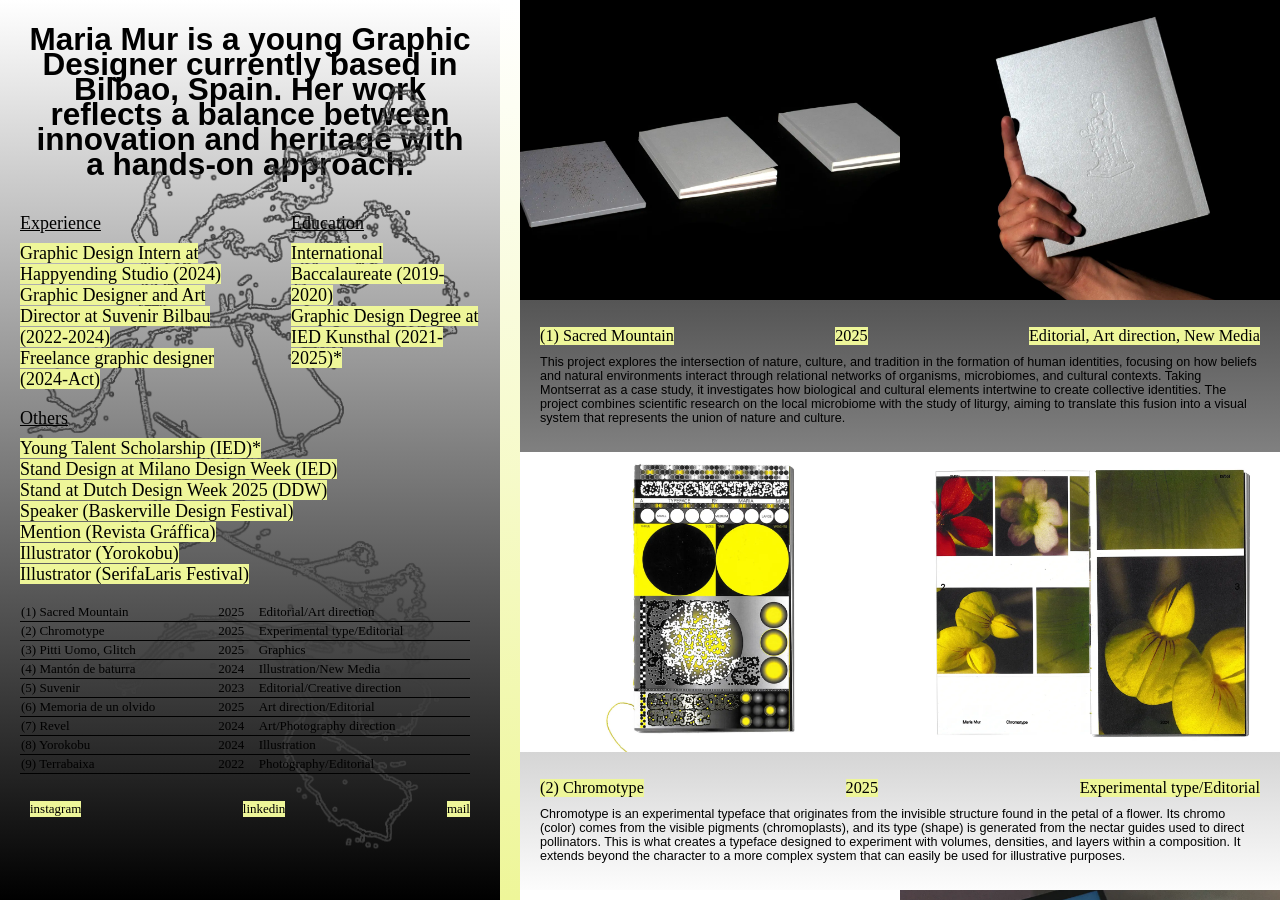
==== index.html @ 69e3d4b9 "Imagenes formato y webp arreglado falta por pasar a webp suvenir y manton y terrabaixa" ====
<!doctype html>
<html>
  <head>
    <meta charset="UTF-8" />
    <meta name="viewport" content="width=device-width, initial-scale=1.0" />

    <!-- PARA GOOGLE -->
    <title>María Mur | Diseñadora Gráfica</title>
    <meta
      name="description"
      content="Portfolio de diseño gráfico especializado en branding..."
    />
    <meta name="robots" content="index, follow" />
    <meta name="author" content="María Mur" />

    <!-- PARA REDES SOCIALES -->
    <meta property="og:title" content="María Mur - Diseño Gráfico" />
    <meta
      property="og:description"
      content="Mira mi portfolio de diseño gráfico..."
    />
    <meta property="og:image" content="imagen.jpg" />

    <!-- PARA TWITTER -->
    <meta name="twitter:card" content="summary_large_image" />
    <meta name="twitter:title" content="María Mur Design" />

    <link rel="canonical" href="https://mariamur.me" />

    <style>
      html,
      body {
        margin: 0;
        display: flex;
        height: 100vh;
        overflow: hidden;
      }

      h3 {
        padding: 1vh 20px 0;
        margin: 0;
        text-decoration: underline;
        font-weight: normal;
        font-size: 2vh;
      }

      p {
        padding: 1vh 20px;
        margin: 0;
        font-size: 2vh;
      }

      .parrafos-horizontales {
        display: flex;
        justify-content: space-between;
      }

      span {
        background: #eef699;
        box-decoration-break: clone;
        -webkit-box-decoration-break: clone;
      }

      /*----------Parte izquierda estatica----------*/
      .izquierda {
        position: relative;
        min-width: 500px;
        width: 50vmax;
        overflow: hidden; /* Sin scroll */
        background: linear-gradient(to bottom, #ffffff, #000000);
        font-family: "Times New Roman", Times, serif;
      }

      .parrafos-horizontales,
      .izquierda > div:not(:first-child) {
        z-index: 2;
        position: relative;
      }

      .imagen-encima {
        position: absolute;
        top: 0;
        left: 0;
        width: 100%;
        height: 100%;
        object-fit: contain;
        pointer-events: none;
        opacity: 1;
        z-index: 1;
      }

      h1 {
        text-align: center;
        padding: 3vh;
        margin: 0;
        font-size: 3.5vh;
        font-family: Helvetica, Arial, sans-serif;
        line-height: 25px;
        z-index: 0;
      }

      .table-container {
        margin: 1vh 20px;
        width: 100%;
      }

      table {
        font-size: small;
        border-collapse: collapse;
        width: 90%;
      }

      /*css de las filas de la tabla*/
      td {
        border-bottom: 1px solid black;
      }

      /*css de los links*/
      a {
        margin: 2vh 30px;
        color: black;
        text-decoration: none;
        font-size: small;
        background: #eef699;
        box-decoration-break: clone;
        -webkit-box-decoration-break: clone;
      }
      /* Forzar Glitch a usar cover sí o sí */
      .slider-glitch .slide img {
        width: 100% !important;
        height: 100% !important;
        object-fit: cover !important;
        display: block;
      }

      /*------------Franja-----------*/
      .franja {
        width: 20px;
        background: linear-gradient(to bottom, #ffffff, #eef699);
        flex-shrink: 0;
      }

      /*------------Parte derecha dinamica-----------*/
      .derecha {
        min-width: 350px;
        height: 100vh; /* Fuerza altura completa de la ventana */
        overflow-y: auto;
        background: linear-gradient(to bottom, #000000, #ffffff);
        color: #000000;
        font-family: "Times New Roman", Times, serif;
        font-size: x-small;
      }

      .derecha h3 {
        text-decoration: none;
        font-size: 1.8vh;
        padding-top: 3vh;
      }

      .derecha p {
        font-family: Helvetica, Arial, sans-serif;
        font-size: 1.4vh;
        padding-bottom: 3vh;
        color: #000000;
      }

      /*css del contenedor general del sliderde cada proyecto*/
      .slider {
        height: 300px;
        background-color: white;
        display: flex;
        overflow-x: auto;
        overflow-y: hidden;
        cursor: grab; /* Cursor que indica que se puede arrastrar */
        user-select: none; /* Evita selección de texto al arrastrar */
      }

      .slider:active {
        cursor: grabbing; /* Cambia el cursor cuando se está arrastrando */
      }

      /* Ocultar barra de scroll */
      .slider::-webkit-scrollbar {
        display: none;
      }

      /*css del contenedor de cada imagen, que se mueve dentro del slider*/
      .slide {
        flex: 0 0 50%;
        height: 100%;
      }

      /*css de las imagenes*/
      .slide img,
      .slide video {
        width: 100%;
        height: 100%;
        object-fit: cover; /* ajusta la imagen sin deformarla */
      }

      @media screen and (max-width: 768px),
        (hover: none) and (pointer: coarse) {
        body {
          display: block;
          /*flex-direction: column;*/
          margin: 0;
          overflow-y: auto; /* Permite scroll vertical general */
          height: auto;
        }

        .izquierda,
        .derecha,
        .franja {
          width: 100%;
          min-width: 100%;
          min-height: 100dvh;
          overflow: visible; /* Scroll manejado por el body */
        }

        .franja {
          min-height: 1px;
        }
      }
    </style>
  </head>
  <body>
    <!------------Parte izquierda estatica------------>
    <div class="izquierda">
      <h1>
        Maria Mur is a young Graphic Designer currently based in Bilbao, Spain.
        Her work reflects a balance between innovation and heritage with a
        hands-on approach.
      </h1>

      <img
        src="./imagenes/mapa hojas vertical 3.png"
        class="imagen-encima"
        loading="eager"
        fetchpriority="high"
        alt=""
      />

      <div class="parrafos-horizontales">
        <div>
          <h3>Experience</h3>
          <p>
            <span>
              Graphic Design Intern at Happyending Studio (2024)<br />
              Graphic Designer and Art Director at Suvenir Bilbau (2022-2024)<br />
              Freelance graphic designer (2024-Act) <br />
            </span>
          </p>
        </div>
        <div>
          <h3>Education</h3>
          <p>
            <span>
              International Baccalaureate (2019-2020)<br />
              Graphic Design Degree at IED Kunsthal (2021-2025)*<br />
            </span>
          </p>
        </div>
      </div>
      <div>
        <h3>Others</h3>
        <p>
          <span>
            Young Talent Scholarship (IED)* <br />
            Stand Design at Milano Design Week (IED)<br />
            Stand at Dutch Design Week 2025 (DDW)<br />
            Speaker (Baskerville Design Festival)<br />
            Mention (Revista Gráffica)<br />
            Illustrator (Yorokobu)<br />
            Illustrator (SerifaLaris Festival)
          </span>
        </p>
      </div>

      <div class="table-container">
        <table>
          <tr>
            <td class="left-align">(1) Sacred Mountain</td>
            <td class="center-align">2025</td>
            <td class="right-align">Editorial/Art direction</td>
          </tr>
          <tr>
            <td class="left-align">(2) Chromotype</td>
            <td class="center-align">2025</td>
            <td class="right-align">Experimental type/Editorial</td>
          </tr>
          <tr>
            <td class="left-align">(3) Pitti Uomo, Glitch</td>
            <td class="center-align">2025</td>
            <td class="right-align">Graphics</td>
          </tr>
          <tr>
            <td class="left-align">(4) Mantón de baturra</td>
            <td class="center-align">2024</td>
            <td class="right-align">Illustration/New Media</td>
          </tr>
          <tr>
            <td class="left-align">(5) Suvenir</td>
            <td class="center-align">2023</td>
            <td class="right-align">Editorial/Creative direction</td>
          </tr>
          <tr>
            <td class="left-align">(6) Memoria de un olvido</td>
            <td class="center-align">2025</td>
            <td class="right-align">Art direction/Editorial</td>
          </tr>
          <tr>
            <td class="left-align">(7) Revel</td>
            <td class="center-align">2024</td>
            <td class="right-align">Art/Photography direction</td>
          </tr>
          <tr>
            <td class="left-align">(8) Yorokobu</td>
            <td class="center-align">2024</td>
            <td class="right-align">Illustration</td>
          </tr>
          <tr>
            <td class="left-align">(9) Terrabaixa</td>
            <td class="center-align">2022</td>
            <td class="right-align">Photography/Editorial</td>
          </tr>
        </table>
      </div>

      <div class="parrafos-horizontales">
        <a href="https://www.instagram.com/_mariamur/">instagram</a>
        <a href="https://www.linkedin.com/in/mariamur11/">linkedin</a>
        <a href="mailto:mariamur.contacto@gmail.com">mail</a>
      </div>
    </div>

    <!------------Franja------------>
    <div class="franja"></div>

    <!--------------Parte derecha dinamica------------->
    <div class="derecha">
      <!--Sacred Mountain-->
      <div>
        <div class="slider slider-cover">
          <!-- Solo este, sin otro dentro -->
          <div class="slide">
            <img
              src="imagenes/sacred mountain/libro/libros 3.webp"
              loading="lazy"
            />
          </div>
          <div class="slide">
            <img
              src="imagenes/sacred mountain/libro/portada.webp"
              loading="lazy"
            />
          </div>
          <div class="slide">
            <img
              src="imagenes/sacred mountain/libro/pliego1.webp"
              alt="Chromotype foto"
              loading="lazy"
            />
          </div>
          <div class="slide">
            <img
              src="imagenes/sacred mountain/libro/pliego2.webp"
              alt="Chromotype foto"
              loading="lazy"
            />
          </div>
          <div class="slide">
            <img
              src="imagenes/sacred mountain/libro/pliego3.webp"
              alt="Chromotype foto"
              loading="lazy"
            />
          </div>
          <div class="slide">
            <img
              src="imagenes/sacred mountain/libro/pliego4.webp"
              alt="Chromotype foto"
              loading="lazy"
            />
          </div>
        </div>

        <div class="parrafos-horizontales">
          <h3><span>(1) Sacred Mountain</span></h3>
          <h3><span>2025</span></h3>
          <h3><span>Editorial, Art direction, New Media</span></h3>
        </div>
        <p>
          This project explores the intersection of nature, culture, and
          tradition in the formation of human identities, focusing on how
          beliefs and natural environments interact through relational networks
          of organisms, microbiomes, and cultural contexts. Taking Montserrat as
          a case study, it investigates how biological and cultural elements
          intertwine to create collective identities. The project combines
          scientific research on the local microbiome with the study of liturgy,
          aiming to translate this fusion into a visual system that represents
          the union of nature and culture.
        </p>
      </div>

      <!--Chromotype-->
      <div>
        <div class="slider">
          <div class="slide">
            <img
              src="imagenes/chromotype/1 copia.webp"
              alt="Chromotype foto"
              loading="lazy"
            />
          </div>
          <div class="slide">
            <img
              src="imagenes/chromotype/2.webp"
              alt="Chromotype foto"
              loading="lazy"
            />
          </div>
          <div class="slide">
            <img
              src="imagenes/chromotype/3.webp"
              alt="Chromotype foto"
              loading="lazy"
            />
          </div>
          <div class="slide">
            <img
              src="imagenes/chromotype/4.webp"
              alt="Chromotype foto"
              loading="lazy"
            />
          </div>
          <div class="slide">
            <img
              src="imagenes/chromotype/5.webp"
              alt="Chromotype foto"
              loading="lazy"
            />
          </div>
          <div class="slide">
            <img
              src="imagenes/chromotype/6.webp"
              alt="Chromotype foto"
              loading="lazy"
            />
          </div>
          <div class="slide">
            <img
              src="imagenes/chromotype/7.webp"
              alt="Chromotype foto"
              loading="lazy"
            />
          </div>
          <div class="slide">
            <img
              src="imagenes/chromotype/8.webp"
              alt="Chromotype foto"
              loading="lazy"
            />
          </div>
          <div class="slide">
            <img
              src="imagenes/chromotype/9.webp"
              alt="Chromotype foto"
              loading="lazy"
            />
          </div>
          <div class="slide">
            <img
              src="imagenes/chromotype/10.webp"
              alt="Chromotype foto"
              loading="lazy"
            />
          </div>
          <div class="slide">
            <img
              src="imagenes/chromotype/11.webp"
              alt="Chromotype foto"
              loading="lazy"
            />
          </div>
        </div>

        <div class="parrafos-horizontales">
          <h3><span>(2) Chromotype</span></h3>
          <h3><span>2025</span></h3>
          <h3><span>Experimental type/Editorial</span></h3>
        </div>
        <p>
          Chromotype is an experimental typeface that originates from the
          invisible structure found in the petal of a flower. Its chromo (color)
          comes from the visible pigments (chromoplasts), and its type (shape)
          is generated from the nectar guides used to direct pollinators. This
          is what creates a typeface designed to experiment with volumes,
          densities, and layers within a composition. It extends beyond the
          character to a more complex system that can easily be used for
          illustrative purposes.
        </p>
      </div>
      <!--Glitch-->
      <div>
        <div class="slider slider-glitch">
          <div class="slide">
            <video
              autoplay
              loop
              muted
              playsinline
              loading="eager"
              preload="metadata"
              fetchpriority="high"
            >
              <source src="imagenes/glitch/glitch_1.mp4" type="video/mp4" />
              Tu navegador no soporta videos HTML5.
            </video>
          </div>
          <div class="slide">
            <img
              src="imagenes/glitch/ordenador copia.webp"
              alt="descripcion de las fotos"
              loading="eager"
              fetchpriority="high"
            />
          </div>
          <div class="slide">
            <img
              src="imagenes/glitch/carta copia.webp"
              alt="descripcion de las fotos"
              loading="lazy"
            />
          </div>

          <div class="slide">
            <img
              src="imagenes/glitch/cogiendo copia.webp"
              alt="descripcion de las fotos"
              loading="lazy"
            />
          </div>
          <div class="slide">
            <img
              src="imagenes/glitch/digi copia.webp"
              alt="descripcion de las fotos"
              loading="lazy"
            />
          </div>
        </div>

        <div class="parrafos-horizontales">
          <h3><span>(3) pitti Uomo, Glitch</span></h3>
          <h3><span>2025</span></h3>
          <h3><span>Graphics</span></h3>
        </div>

        <p>
          Amongst Lorenzo Zoppo, we designed the graphics for the IED exhibition
          held at Florence's design week, Pitti Uomo. The graphics were used in
          print but also as part of the digital part of the exhibition. The
          gradients and shapes were transformed into controllers activated
          through human motion.
        </p>
      </div>

      <!--Manton-->
      <div>
        <div class="slider">
          <div class="slide">
            <img
              src="imagenes/manton/manton1.jpg"
              alt="descripcion de las fotos"
              loading="eager"
              fetchpriority="high"
            />
          </div>
          <div class="slide">
            <img
              src="imagenes/manton/manston2.jpg"
              alt="descripcion de las fotos"
              loading="eager"
              fetchpriority="high"
            />
          </div>
          <div class="slide">
            <img
              src="imagenes/manton/manton3.jpg"
              alt="descripcion de las fotos"
              loading="lazy"
            />
          </div>

          <div class="slide">
            <img
              src="imagenes/manton/manton6.jpg"
              alt="descripcion de las fotos"
              loading="lazy"
            />
          </div>
          <div class="slide">
            <img
              src="imagenes/manton/manton5.jpg"
              alt="descripcion de las fotos"
              loading="lazy"
            />
          </div>
        </div>

        <div class="parrafos-horizontales">
          <h3><span>(4) Mantón de baturra</span></h3>
          <h3><span>2024</span></h3>
          <h3><span>Illustration/New Media</span></h3>
        </div>
        <p>
          This project reimagines the traditional artisanal process of making
          the Aragonese mantón de baturra. Through 3D printing as a new method
          of digital production, I propose its creation starting from the
          graphic designer’s smallest unit: the pixel. The final result is a
          mantón de baturra inspired by the traditional legends of San Miguel
          from my grandparents’ village, Torrecilla de Alcañiz. The creative
          process involves illustration and the 3D printing of 36 independent
          PLA sheets, which are hand-joined using heat.
        </p>
      </div>

      <!--Suvenir-->
      <div>
        <div class="slider">
          <div class="slide">
            <img
              src="imagenes/suvenir/suvenir 2.png"
              alt="descripcion de las fotos"
              loading="eager"
              fetchpriority="high"
            />
          </div>
          <div class="slide">
            <img
              src="imagenes/suvenir/suvenir3.png"
              alt="descripcion de las fotos"
              loading="eager"
              fetchpriority="high"
            />
          </div>
          <div class="slide">
            <img
              src="imagenes/suvenir/suvenir 4.png"
              alt="descripcion de las fotos"
              loading="lazy"
            />
          </div>
          <div class="slide">
            <img
              src="imagenes/suvenir/suvenir 5.png"
              alt="descripcion de las fotos"
              loading="lazy"
            />
          </div>
          <div class="slide">
            <img
              src="imagenes/suvenir/suvenir 6.png"
              alt="descripcion de las fotos"
              loading="lazy"
            />
          </div>
          <div class="slide">
            <img
              src="imagenes/suvenir/suvenir 7.png"
              alt="descripcion de las fotos"
              loading="lazy"
            />
          </div>
        </div>

        <div class="parrafos-horizontales">
          <h3><span>(5) Suvenir</span></h3>
          <h3><span>2023</span></h3>
          <h3><span>Editorial/Creative direction</span></h3>
        </div>
        <p>
          Suvenir is a curated cultural magazine by Julia González Saiz and
          Maria Mur. Its purpose is to bring new Bilbao artists to the spotlight
          and give them a space to share thoughts and ideas freely.As curators
          we interview, write, edit and design the issue to show to the young
          public of the city, invigorating creation in Bilbao.
        </p>
      </div>

      <!--Memoria de un olvido-->
      <div>
        <div class="slider">
          <div class="slide">
            <img
              src="imagenes/memoria/1.jpg"
              alt="descripcion de las fotos"
              loading="eager"
              fetchpriority="high"
            />
          </div>
          <div class="slide">
            <img
              src="imagenes/memoria/2.jpg"
              alt="descripcion de las fotos"
              loading="eager"
              fetchpriority="high"
            />
          </div>
          <div class="slide">
            <img
              src="imagenes/memoria/3.jpg"
              alt="descripcion de las fotos"
              loading="lazy"
            />
          </div>
          <div class="slide">
            <img
              src="imagenes/memoria/4.jpg"
              alt="descripcion de las fotos"
              loading="lazy"
            />
          </div>
          <div class="slide">
            <img
              src="imagenes/memoria/5.jpg"
              alt="descripcion de las fotos"
              loading="lazy"
            />
          </div>
          <div class="slide">
            <img
              src="imagenes/memoria/10.jpg"
              alt="descripcion de las fotos"
              loading="lazy"
            />
          </div>
          <div class="slide">
            <img
              src="imagenes/memoria/7.jpg"
              alt="descripcion de las fotos"
              loading="lazy"
            />
          </div>
          <div class="slide">
            <img
              src="imagenes/memoria/8.jpg"
              alt="descripcion de las fotos"
              loading="lazy"
            />
          </div>
        </div>

        <div class="parrafos-horizontales">
          <h3><span>(6) Memoria de un olvido</span></h3>
          <h3><span>2025</span></h3>
          <h3><span>Art direction/Editorial</span></h3>
        </div>
        <p>
          This project explores how two people, even when sharing the same
          space, perceive and remember things differently. We take photographs
          from our individual perspectives, capturing what each of us considers
          meaningful in the moment. These images are then altered, highlighting
          what our memories have retained and modifying what has been forgotten
          or distorted. The resulting album reflects both viewpoints, revealing
          how memory fragments and transforms, and how—even when based on a
          shared, singular experience—it evolves in an individual way.
        </p>
      </div>
      <!--Gazela-->
      <div>
        <div class="slider">
          <div class="slide">
            <img
              src="imagenes/gazela/creditos 1.copiawebp.webp"
              alt="descripcion de las fotos"
              loading="lazy"
            />
          </div>
          <div class="slide">
            <img
              src="imagenes/gazela/gazelagran copia.webp"
              alt="descripcion de las fotos"
              loading="lazy"
            />
          </div>
          <div class="slide">
            <img
              src="imagenes/gazela/bosque.webp"
              alt="descripcion de las fotos"
              loading="lazy"
            />
          </div>

          <div class="slide">
            <img
              src="imagenes/gazela/sol.webp"
              alt="descripcion de las fotos"
              loading="lazy"
            />
          </div>
          <div class="slide">
            <img
              src="imagenes/gazela/arbol.webp"
              alt="descripcion de las fotos"
              loading="lazy"
            />
          </div>
        </div>

        <div class="parrafos-horizontales">
          <h3><span>(4) Gazela</span></h3>
          <h3><span>2024</span></h3>
          <h3><span>Graphics and type design</span></h3>
        </div>
        <p>
          Type design and graphics for the short film Gazela, nominated as young
          prixe at San Sebastián Film Festival 2025.
        </p>
      </div>
      <!--Revel-->
      <div>
        <div class="slider">
          <div class="slide">
            <img
              src="imagenes/revel/imagen4.webp"
              alt="descripcion de las fotos"
              loading="eager"
              fetchpriority="high"
            />
          </div>
          <div class="slide">
            <img
              src="imagenes/revel/imagen3.webp"
              alt="descripcion de las fotos"
              loading="lazy"
            />
          </div>
          <div class="slide">
            <img
              src="imagenes/revel/imagen 1.webp"
              alt="descripcion de las fotos"
              loading="lazy"
            />
          </div>
          <div class="slide">
            <video
              controls
              muted
              preload="metadata"
              loading="eager"
              fetchpriority="high"
            >
              <source
                src="imagenes/revel/MARIA MUR-VIDEO REVEL.mp4"
                type="video/mp4"
              />
              Tu navegador no soporta videos HTML5.
            </video>
          </div>
          <div class="slide">
            <video controls muted preload="metadata" loading="lazy">
              <source src="imagenes/revel/VIDEO REELS.mp4" type="video/mp4" />
              Tu navegador no soporta videos HTML5.
            </video>
          </div>
        </div>

        <div class="parrafos-horizontales">
          <h3><span>(7) Revel</span></h3>
          <h3><span>2024</span></h3>
          <h3><span>Art/Photography direction</span></h3>
        </div>
        <p>
          This is a fictional campaign shot for a fragrance made by the high
          fashion brand Vivienne Westwood. The concept exploits the explicitness
          and sourness the brand represents through a video shot at night with
          high saturation and rithm through a frame by frame recording. Another
          part of the campaign is the promotional short form video for social
          media. With it a magazine add and a few campaign shots as well as two
          posters.
        </p>
      </div>

      <!--Yorokobu-->
      <div>
        <div class="slider">
          <div class="slide">
            <img
              src="imagenes/yorokobu/webp/plegado.webp"
              alt="descripcion de las fotos"
              loading="eager"
              fetchpriority="high"
            />
          </div>
          <div class="slide">
            <img
              src="imagenes/yorokobu/webp/maparande.webp"
              alt="descripcion de las fotos"
              loading="eager"
              fetchpriority="high"
            />
          </div>
          <div class="slide">
            <img
              src="imagenes/yorokobu/webp/muelle.webp"
              alt="descripcion de las fotos"
              loading="lazy"
            />
          </div>
          <div class="slide">
            <img
              src="imagenes/yorokobu/webp/barco.webp"
              alt="descripcion de las fotos"
              loading="lazy"
            />
          </div>
          <div class="slide">
            <img
              src="imagenes/yorokobu/webp/ulti.webp"
              alt="descripcion de las fotos"
              loading="lazy"
            />
          </div>
        </div>

        <div class="parrafos-horizontales">
          <h3><span>(8) Yorokobu</span></h3>
          <h3><span>2024</span></h3>
          <h3><span>Illustration</span></h3>
        </div>
        <p>
          In collaboration between IED and Yorokobu this map illustrates my
          favourite places in Bilbao. From traditional pastry shops to highly
          known spaces I present this as the ultimate guide to the city. The map
          was shared through Yorokobu's social media and online magazine and was
          also printed as part of the design festival SerifaLaris 2024 as an
          entry gift.
        </p>
      </div>
      <!--Terrabaixa-->
      <div>
        <div class="slider">
          <div class="slide">
            <img
              src="imagenes/terrabaixa/1 real.jpg"
              alt="descripcion de las fotos"
              loading="eager"
              fetchpriority="high"
            />
          </div>
          <div class="slide">
            <img
              src="imagenes/terrabaixa/2 real.jpg"
              alt="descripcion de las fotos"
              loading="eager"
              fetchpriority="high"
            />
          </div>
          <div class="slide">
            <img
              src="imagenes/terrabaixa/3 real.jpg"
              alt="descripcion de las fotos"
              loading="lazy"
            />
          </div>
          <div class="slide">
            <img
              src="imagenes/terrabaixa/4 real.jpg"
              alt="descripcion de las fotos"
              loading="lazy"
            />
          </div>
          <div class="slide">
            <img
              src="imagenes/terrabaixa/5-6.jpg"
              alt="descripcion de las fotos"
              loading="lazy"
            />
          </div>
          <div class="slide">
            <img
              src="imagenes/terrabaixa/1.jpg"
              alt="descripcion de las fotos"
              loading="lazy"
            />
          </div>
          <div class="slide">
            <img
              src="imagenes/terrabaixa/2.jpg"
              alt="descripcion de las fotos"
              loading="lazy"
            />
          </div>
          <div class="slide">
            <img
              src="imagenes/terrabaixa/3.jpg"
              alt="descripcion de las fotos"
              loading="lazy"
            />
          </div>
          <div class="slide">
            <img
              src="imagenes/terrabaixa/4.jpg"
              alt="descripcion de las fotos"
              loading="lazy"
            />
          </div>
        </div>

        <div class="parrafos-horizontales">
          <h3><span>(9) Terrabaixa</span></h3>
          <h3><span>2024</span></h3>
          <h3><span>Art/Photography direction</span></h3>
        </div>
        <p>
          Terrabaixa is a personal photography project that tries to express the
          feeling of a small village and its current context through
          depopulation. It is a testimony of those that were and are and the
          space that divides individuals in a small village dynamic.
        </p>
      </div>
    </div>

    <script src="slider.js"></script>
  </body>
</html>
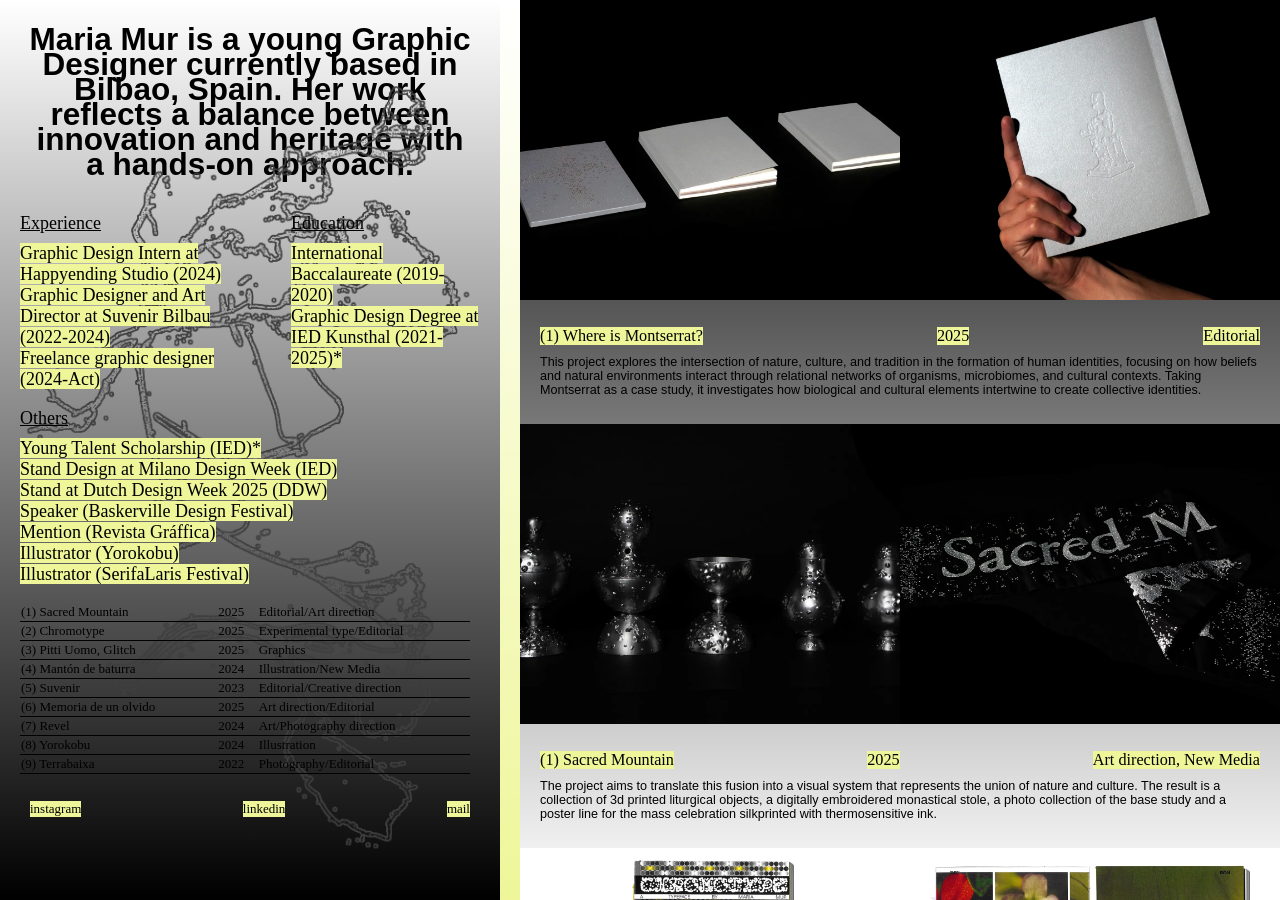
==== commit c9fbeb9b: "adicion objeto libro" ====
--- a/index.html
+++ b/index.html
@@ -338,7 +338,7 @@
 
     <!--------------Parte derecha dinamica------------->
     <div class="derecha">
-      <!--Sacred Mountain-->
+      <!--Sacred Mountain LIBRO-->
       <div>
         <div class="slider slider-cover">
           <!-- Solo este, sin otro dentro -->
@@ -385,9 +385,9 @@
         </div>
 
         <div class="parrafos-horizontales">
-          <h3><span>(1) Sacred Mountain</span></h3>
+          <h3><span>(1) Where is Montserrat?</span></h3>
           <h3><span>2025</span></h3>
-          <h3><span>Editorial, Art direction, New Media</span></h3>
+          <h3><span>Editorial</span></h3>
         </div>
         <p>
           This project explores the intersection of nature, culture, and
@@ -395,10 +395,59 @@
           beliefs and natural environments interact through relational networks
           of organisms, microbiomes, and cultural contexts. Taking Montserrat as
           a case study, it investigates how biological and cultural elements
-          intertwine to create collective identities. The project combines
-          scientific research on the local microbiome with the study of liturgy,
-          aiming to translate this fusion into a visual system that represents
-          the union of nature and culture.
+          intertwine to create collective identities.
+        </p>
+      </div>
+      <!--Sacred Mountain OBJETOS-->
+      <div>
+        <div class="slider slider-cover">
+          <!-- Solo este, sin otro dentro -->
+          <div class="slide">
+            <img
+              src="imagenes/sacred mountain/objetos/coleccion.webp"
+              loading="lazy"
+            />
+          </div>
+          <div class="slide">
+            <img
+              src="imagenes/sacred mountain/objetos/estola.webp"
+              loading="lazy"
+            />
+          </div>
+          <div class="slide">
+            <img
+              src="imagenes/sacred mountain/objetos/estola wear.webp"
+              alt="Chromotype foto"
+              loading="lazy"
+            />
+          </div>
+          <div class="slide">
+            <img
+              src="imagenes/sacred mountain/objetos/mas.webp"
+              alt="Chromotype foto"
+              loading="lazy"
+            />
+          </div>
+          <div class="slide">
+            <img
+              src="imagenes/sacred mountain/objetos/posters.webp"
+              alt="Chromotype foto"
+              loading="lazy"
+            />
+          </div>
+        </div>
+
+        <div class="parrafos-horizontales">
+          <h3><span>(1) Sacred Mountain</span></h3>
+          <h3><span>2025</span></h3>
+          <h3><span>Art direction, New Media</span></h3>
+        </div>
+        <p>
+          The project aims to translate this fusion into a visual system that
+          represents the union of nature and culture. The result is a collection
+          of 3d printed liturgical objects, a digitally embroidered monastical
+          stole, a photo collection of the base study and a poster line for the
+          mass celebration silkprinted with thermosensitive ink.
         </p>
       </div>
 
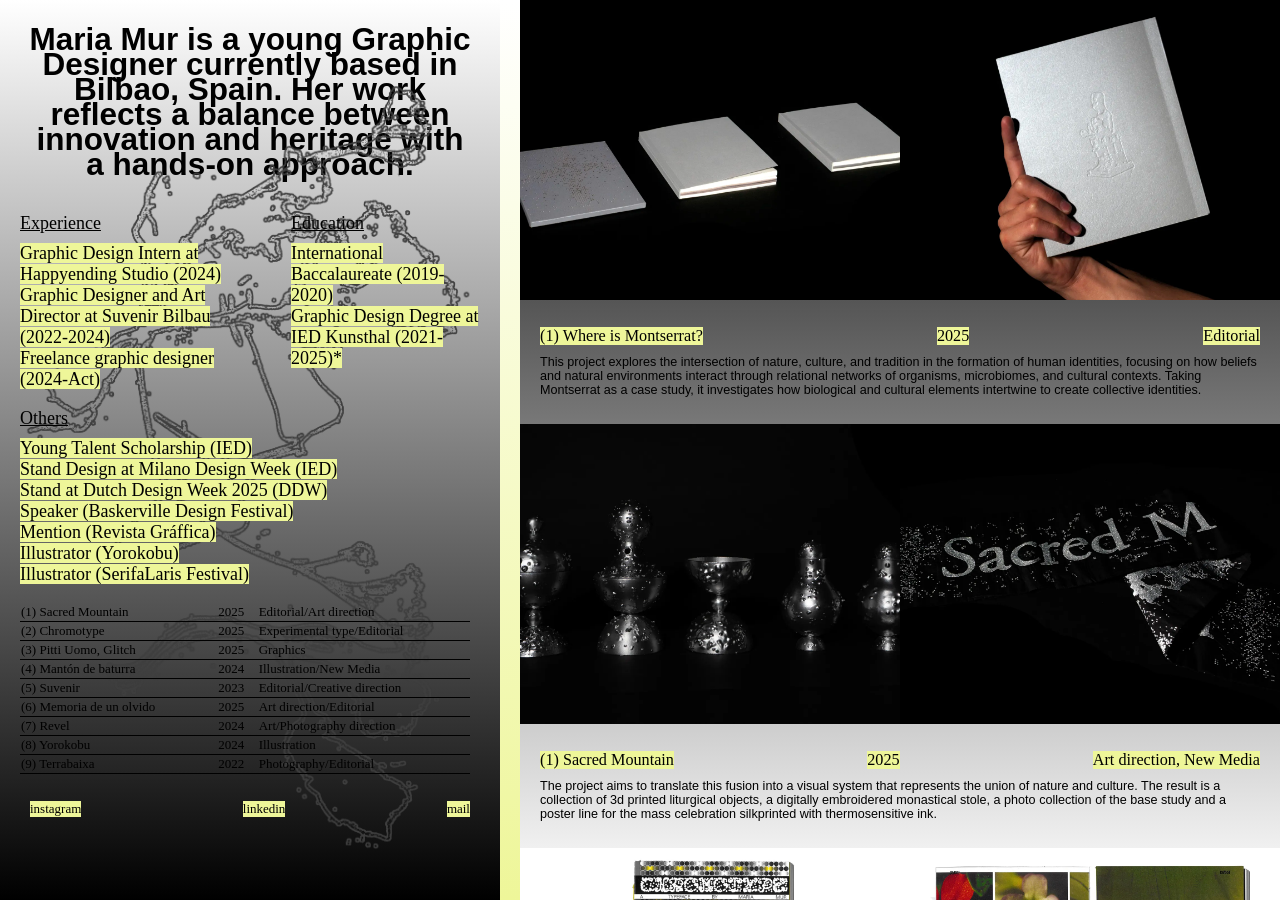
==== commit 8c6b9f98: "prueba asterisco de nuevo" ====
--- a/index.html
+++ b/index.html
@@ -223,6 +223,7 @@
       }
     </style>
   </head>
+  
   <body>
     <!------------Parte izquierda estatica------------>
     <div class="izquierda">
@@ -265,7 +266,7 @@
         <h3>Others</h3>
         <p>
           <span>
-            Young Talent Scholarship (IED)* <br />
+            Young Talent Scholarship (IED)<br />
             Stand Design at Milano Design Week (IED)<br />
             Stand at Dutch Design Week 2025 (DDW)<br />
             Speaker (Baskerville Design Festival)<br />
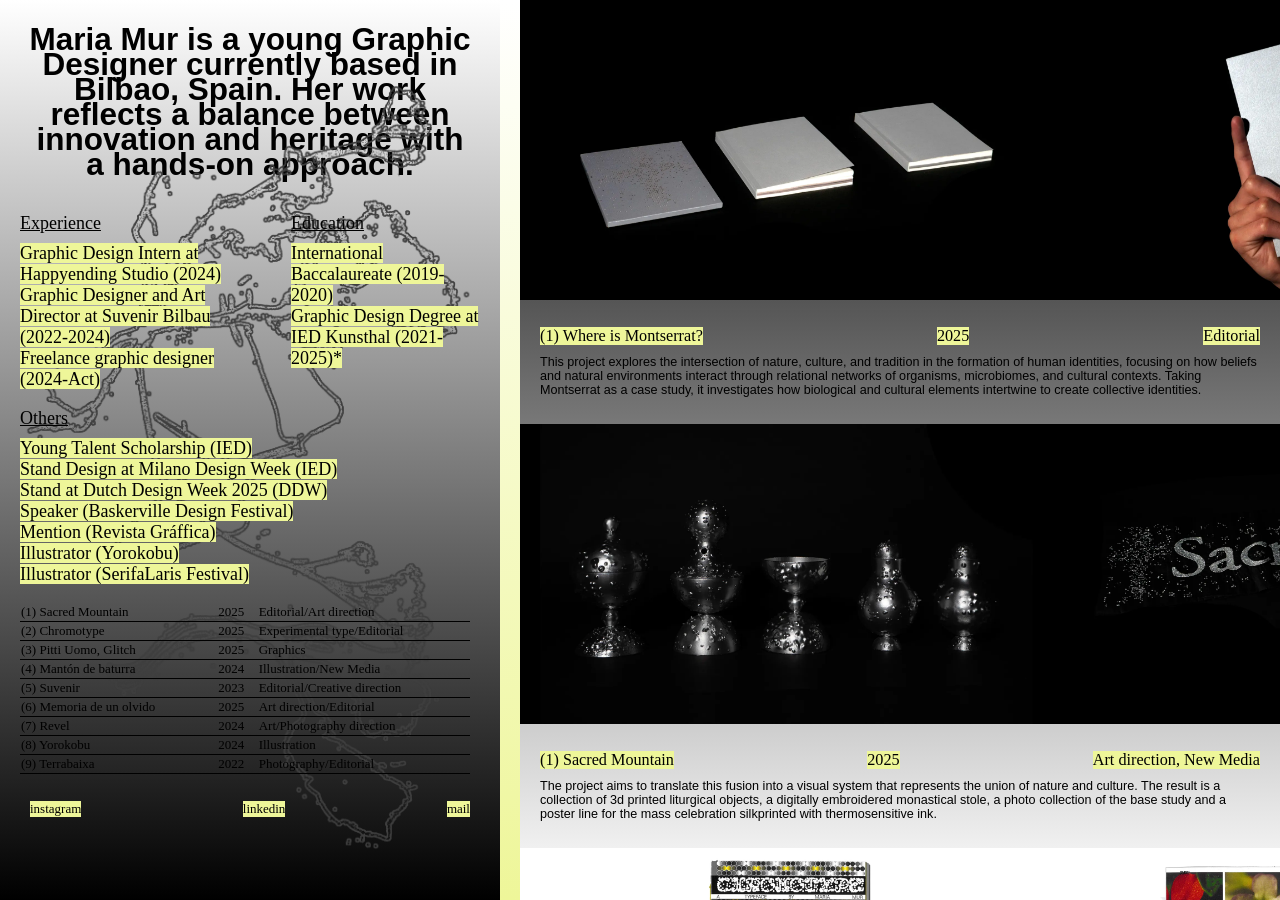
==== commit fd5e5894: "css style vinculo" ====
--- a/index.html
+++ b/index.html
@@ -27,201 +27,7 @@
 
     <link rel="canonical" href="https://mariamur.me" />
 
-    <style>
-      html,
-      body {
-        margin: 0;
-        display: flex;
-        height: 100vh;
-        overflow: hidden;
-      }
-
-      h3 {
-        padding: 1vh 20px 0;
-        margin: 0;
-        text-decoration: underline;
-        font-weight: normal;
-        font-size: 2vh;
-      }
-
-      p {
-        padding: 1vh 20px;
-        margin: 0;
-        font-size: 2vh;
-      }
-
-      .parrafos-horizontales {
-        display: flex;
-        justify-content: space-between;
-      }
-
-      span {
-        background: #eef699;
-        box-decoration-break: clone;
-        -webkit-box-decoration-break: clone;
-      }
-
-      /*----------Parte izquierda estatica----------*/
-      .izquierda {
-        position: relative;
-        min-width: 500px;
-        width: 50vmax;
-        overflow: hidden; /* Sin scroll */
-        background: linear-gradient(to bottom, #ffffff, #000000);
-        font-family: "Times New Roman", Times, serif;
-      }
-
-      .parrafos-horizontales,
-      .izquierda > div:not(:first-child) {
-        z-index: 2;
-        position: relative;
-      }
-
-      .imagen-encima {
-        position: absolute;
-        top: 0;
-        left: 0;
-        width: 100%;
-        height: 100%;
-        object-fit: contain;
-        pointer-events: none;
-        opacity: 1;
-        z-index: 1;
-      }
-
-      h1 {
-        text-align: center;
-        padding: 3vh;
-        margin: 0;
-        font-size: 3.5vh;
-        font-family: Helvetica, Arial, sans-serif;
-        line-height: 25px;
-        z-index: 0;
-      }
-
-      .table-container {
-        margin: 1vh 20px;
-        width: 100%;
-      }
-
-      table {
-        font-size: small;
-        border-collapse: collapse;
-        width: 90%;
-      }
-
-      /*css de las filas de la tabla*/
-      td {
-        border-bottom: 1px solid black;
-      }
-
-      /*css de los links*/
-      a {
-        margin: 2vh 30px;
-        color: black;
-        text-decoration: none;
-        font-size: small;
-        background: #eef699;
-        box-decoration-break: clone;
-        -webkit-box-decoration-break: clone;
-      }
-      /* Forzar Glitch a usar cover sí o sí */
-      .slider-glitch .slide img {
-        width: 100% !important;
-        height: 100% !important;
-        object-fit: cover !important;
-        display: block;
-      }
-
-      /*------------Franja-----------*/
-      .franja {
-        width: 20px;
-        background: linear-gradient(to bottom, #ffffff, #eef699);
-        flex-shrink: 0;
-      }
-
-      /*------------Parte derecha dinamica-----------*/
-      .derecha {
-        min-width: 350px;
-        height: 100vh; /* Fuerza altura completa de la ventana */
-        overflow-y: auto;
-        background: linear-gradient(to bottom, #000000, #ffffff);
-        color: #000000;
-        font-family: "Times New Roman", Times, serif;
-        font-size: x-small;
-      }
-
-      .derecha h3 {
-        text-decoration: none;
-        font-size: 1.8vh;
-        padding-top: 3vh;
-      }
-
-      .derecha p {
-        font-family: Helvetica, Arial, sans-serif;
-        font-size: 1.4vh;
-        padding-bottom: 3vh;
-        color: #000000;
-      }
-
-      /*css del contenedor general del sliderde cada proyecto*/
-      .slider {
-        height: 300px;
-        background-color: white;
-        display: flex;
-        overflow-x: auto;
-        overflow-y: hidden;
-        cursor: grab; /* Cursor que indica que se puede arrastrar */
-        user-select: none; /* Evita selección de texto al arrastrar */
-      }
-
-      .slider:active {
-        cursor: grabbing; /* Cambia el cursor cuando se está arrastrando */
-      }
-
-      /* Ocultar barra de scroll */
-      .slider::-webkit-scrollbar {
-        display: none;
-      }
-
-      /*css del contenedor de cada imagen, que se mueve dentro del slider*/
-      .slide {
-        flex: 0 0 50%;
-        height: 100%;
-      }
-
-      /*css de las imagenes*/
-      .slide img,
-      .slide video {
-        width: 100%;
-        height: 100%;
-        object-fit: cover; /* ajusta la imagen sin deformarla */
-      }
-
-      @media screen and (max-width: 768px),
-        (hover: none) and (pointer: coarse) {
-        body {
-          display: block;
-          /*flex-direction: column;*/
-          margin: 0;
-          overflow-y: auto; /* Permite scroll vertical general */
-          height: auto;
-        }
-
-        .izquierda,
-        .derecha,
-        .franja {
-          width: 100%;
-          min-width: 100%;
-          min-height: 100dvh;
-          overflow: visible; /* Scroll manejado por el body */
-        }
-
-        .franja {
-          min-height: 1px;
-        }
-      }
-    </style>
+   <link rel="stylesheet" href="styles.css">
   </head>
   
   <body>
--- a/styles.css
+++ b/styles.css
@@ -0,0 +1,199 @@
+html,
+body {
+    margin: 0;
+    display: flex;
+    height: 100vh;
+    overflow: hidden;
+}
+
+h3 {
+    padding: 1vh 20px 0;
+    margin: 0;
+    text-decoration: underline;
+    font-weight: normal;
+    font-size: 2vh;
+}
+
+p {
+    padding: 1vh 20px;
+    margin: 0;
+    font-size: 2vh;
+}
+
+.parrafos-horizontales {
+    display: flex;
+    justify-content: space-between;
+}
+
+span {
+    background: #eef699;
+    box-decoration-break: clone;
+    -webkit-box-decoration-break: clone;
+}
+
+/*----------Parte izquierda estatica----------*/
+.izquierda {
+    position: relative;
+    min-width: 500px;
+    width: 50vmax;
+    overflow: hidden; /* Sin scroll */
+    background: linear-gradient(to bottom, #ffffff, #000000);
+    font-family: "Times New Roman", Times, serif;
+}
+
+.parrafos-horizontales,
+.izquierda > div:not(:first-child) {
+    z-index: 2;
+    position: relative;
+}
+
+.imagen-encima {
+    position: absolute;
+    top: 0;
+    left: 0;
+    width: 100%;
+    height: 100%;
+    object-fit: contain;
+    pointer-events: none;
+    opacity: 1;
+    z-index: 1;
+}
+
+h1 {
+    text-align: center;
+    padding: 3vh;
+    margin: 0;
+    font-size: 3.5vh;
+    font-family: Helvetica, Arial, sans-serif;
+    line-height: 25px;
+    z-index: 0;
+}
+
+.table-container {
+    margin: 1vh 20px;
+    width: 100%;
+}
+
+table {
+    font-size: small;
+    border-collapse: collapse;
+    width: 90%;
+}
+
+/*css de las filas de la tabla*/
+td {
+    border-bottom: 1px solid black;
+}
+
+/*css de los links*/
+a {
+    margin: 2vh 30px;
+    color: black;
+    text-decoration: none;
+    font-size: small;
+    background: #eef699;
+    box-decoration-break: clone;
+    -webkit-box-decoration-break: clone;
+}
+/* Forzar Glitch a usar cover sí o sí */
+.slider-glitch .slide img {
+    width: 100% !important;
+    height: 100% !important;
+    object-fit: cover !important;
+    display: block;
+}
+
+/*------------Franja-----------*/
+.franja {
+    width: 20px;
+    background: linear-gradient(to bottom, #ffffff, #eef699);
+    flex-shrink: 0;
+}
+
+/*------------Parte derecha dinamica-----------*/
+.derecha {
+    min-width: 350px;
+    height: 100vh; /* Fuerza altura completa de la ventana */
+    overflow-y: auto;
+    background: linear-gradient(to bottom, #000000, #ffffff);
+    color: #000000;
+    font-family: "Times New Roman", Times, serif;
+    font-size: x-small;
+}
+
+.derecha h3 {
+    text-decoration: none;
+    font-size: 1.8vh;
+    padding-top: 3vh;
+}
+
+.derecha p {
+    font-family: Helvetica, Arial, sans-serif;
+    font-size: 1.4vh;
+    padding-bottom: 3vh;
+    color: #000000;
+}
+
+/*css del contenedor general del sliderde cada proyecto*/
+.slider {
+    height: 300px;
+    background-color: white;
+    display: flex;
+    overflow-x: auto;
+    overflow-y: hidden;
+    cursor: grab; /* Cursor que indica que se puede arrastrar */
+    user-select: none; /* Evita selección de texto al arrastrar */
+}
+
+.slider:active {
+    cursor: grabbing; /* Cambia el cursor cuando se está arrastrando */
+}
+
+/* Ocultar barra de scroll */
+.slider::-webkit-scrollbar {
+    display: none;
+}
+
+/*css del contenedor de cada imagen, que se mueve dentro del slider*/
+.slide {
+    width: auto;
+    flex-shrink: 0;
+}
+
+/*css de las imagenes*/
+.slide img {
+    height: 100%;
+    max-width: 100%;
+    width: auto;
+}
+
+.slide video {
+    background-color: black;
+    height: 100%;
+    width: auto;
+    max-width: 100%;
+    pointer-events: auto; /* permite interactuar con los controles*/
+}
+
+@media screen and (max-width: 768px), (hover: none) and (pointer: coarse) {
+    body {
+        display: block;
+        /*flex-direction: column;*/
+        margin: 0;
+        overflow-y: auto; /* Permite scroll vertical general */
+        height: auto;
+    }
+
+    .izquierda,
+    .derecha,
+    .franja {
+        width: 100%;
+        min-width: 100%;
+        min-height: 100dvh;
+        overflow: visible; /* Scroll manejado por el body */
+    }
+
+    .franja {
+        min-height: 1px;
+    }
+}
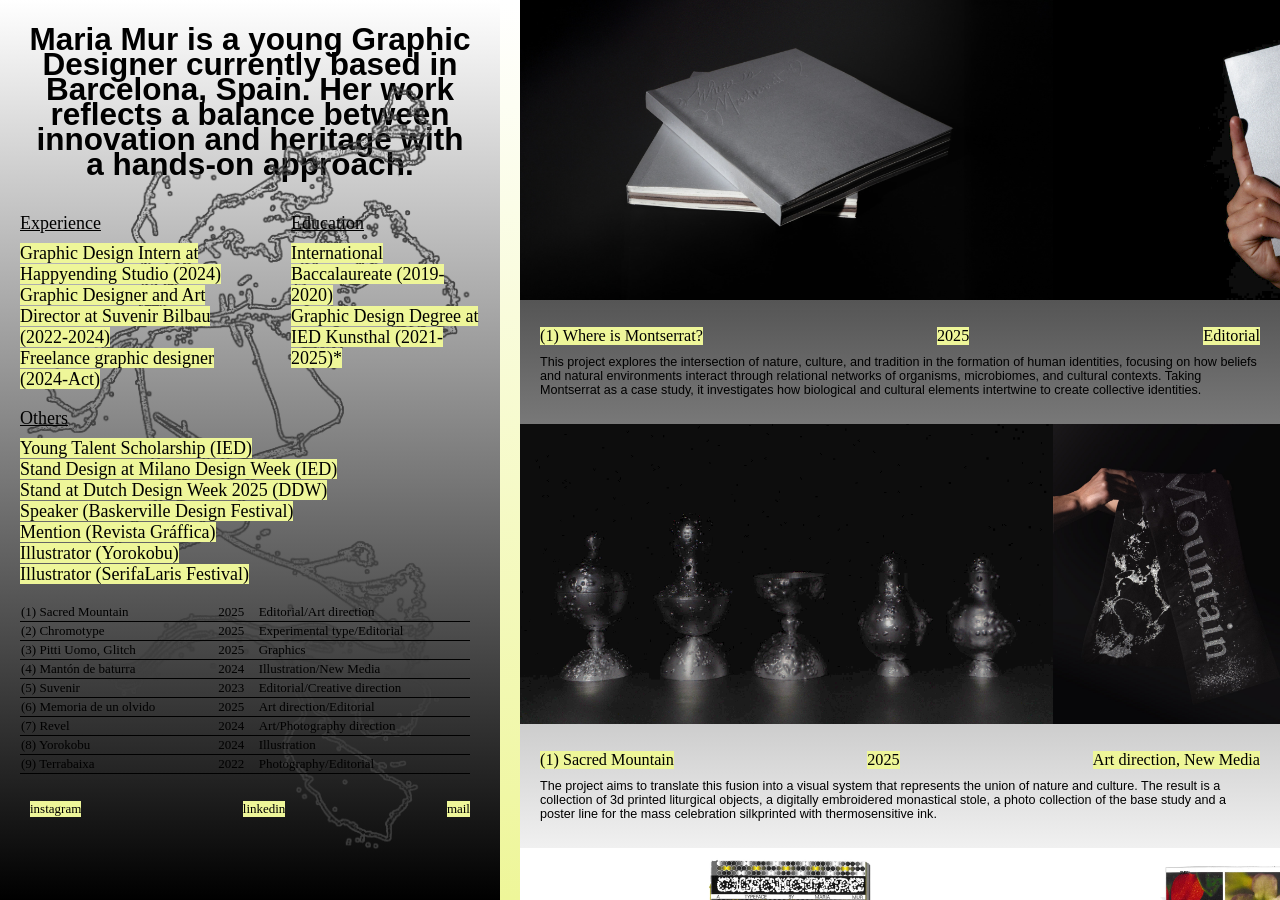
==== commit 8107a986: "fotos escaner libro sacred" ====
--- a/index.html
+++ b/index.html
@@ -34,7 +34,7 @@
     <!------------Parte izquierda estatica------------>
     <div class="izquierda">
       <h1>
-        Maria Mur is a young Graphic Designer currently based in Bilbao, Spain.
+        Maria Mur is a young Graphic Designer currently based in Barcelona, Spain.
         Her work reflects a balance between innovation and heritage with a
         hands-on approach.
       </h1>
@@ -151,44 +151,86 @@
           <!-- Solo este, sin otro dentro -->
           <div class="slide">
             <img
-              src="imagenes/sacred mountain/libro/libros 3.webp"
-              loading="lazy"
-            />
-          </div>
-          <div class="slide">
-            <img
-              src="imagenes/sacred mountain/libro/portada.webp"
-              loading="lazy"
-            />
-          </div>
-          <div class="slide">
-            <img
-              src="imagenes/sacred mountain/libro/pliego1.webp"
-              alt="Chromotype foto"
-              loading="lazy"
-            />
-          </div>
-          <div class="slide">
-            <img
-              src="imagenes/sacred mountain/libro/pliego2.webp"
-              alt="Chromotype foto"
-              loading="lazy"
-            />
-          </div>
-          <div class="slide">
-            <img
-              src="imagenes/sacred mountain/libro/pliego3.webp"
-              alt="Chromotype foto"
-              loading="lazy"
-            />
-          </div>
-          <div class="slide">
-            <img
-              src="imagenes/sacred mountain/libro/pliego4.webp"
-              alt="Chromotype foto"
-              loading="lazy"
-            />
-          </div>
+              src="imagenes/scan sacred/fots/05.webp"
+              loading="lazy"
+            />
+          </div>
+          <div class="slide">
+            <img
+              src="imagenes/scan sacred/fots/03.webp"
+              loading="lazy"
+            />
+          </div>
+          <div class="slide">
+            <img
+              src="imagenes/scan sacred/correct/01 copia.webp"
+              alt="Chromotype foto"
+              loading="lazy"
+            />
+          </div>
+          <div class="slide">
+            <img
+              src="imagenes/scan sacred/correct/02 copia.webp"
+              alt="Chromotype foto"
+              loading="lazy"
+            />
+          </div>
+          <div class="slide">
+            <img
+              src="imagenes/scan sacred/correct/15 copia.webp"
+              alt="Chromotype foto"
+              loading="lazy"
+            />
+          </div>
+          <div class="slide">
+            <img
+              src="imagenes/scan sacred/correct/05 copia.webp"
+              loading="lazy"
+            />
+          </div>
+          <div class="slide">
+            <img
+              src="imagenes/scan sacred/correct/09 copia.webp"
+              alt="Chromotype foto"
+              loading="lazy"
+            />
+          </div>
+           <div class="slide">
+            <img
+              src="imagenes/scan sacred/correct/11 copia.webp"
+              alt="Chromotype foto"
+              loading="lazy"
+            />
+            </div>
+          <div class="slide">
+            <img
+              src="imagenes/scan sacred/correct/13 copia.webp"
+              alt="Chromotype foto"
+              loading="lazy"
+            />
+        </div>
+          <div class="slide">
+            <img
+              src="imagenes/scan sacred/correct/12 copia.webp"
+              alt="Chromotype foto"
+              loading="lazy"
+            />
+          </div>
+          <div class="slide">
+            <img
+              src="imagenes/scan sacred/correct/18 copia.webp"
+              alt="Chromotype foto"
+              loading="lazy"
+            />
+          </div>
+          <div class="slide">
+            <img
+              src="imagenes/scan sacred/correct/19 copia.webp"
+              alt="Chromotype foto"
+              loading="lazy"
+            />
+          </div>
+
         </div>
 
         <div class="parrafos-horizontales">
@@ -211,26 +253,26 @@
           <!-- Solo este, sin otro dentro -->
           <div class="slide">
             <img
-              src="imagenes/sacred mountain/objetos/coleccion.webp"
-              loading="lazy"
-            />
-          </div>
-          <div class="slide">
-            <img
-              src="imagenes/sacred mountain/objetos/estola.webp"
-              loading="lazy"
-            />
-          </div>
-          <div class="slide">
-            <img
-              src="imagenes/sacred mountain/objetos/estola wear.webp"
-              alt="Chromotype foto"
-              loading="lazy"
-            />
-          </div>
-          <div class="slide">
-            <img
-              src="imagenes/sacred mountain/objetos/mas.webp"
+              src="imagenes/scan sacred/obj/02.webp"
+              loading="lazy"
+            />
+          </div>
+          <div class="slide">
+            <img
+              src="imagenes/scan sacred/obj/04.webp"
+              loading="lazy"
+            />
+          </div>
+          <div class="slide">
+            <img
+              src="imagenes/scan sacred/obj/01.webp"
+              alt="Chromotype foto"
+              loading="lazy"
+            />
+          </div>
+          <div class="slide">
+            <img
+              src="imagenes/scan sacred/obj/10.webp"
               alt="Chromotype foto"
               loading="lazy"
             />
